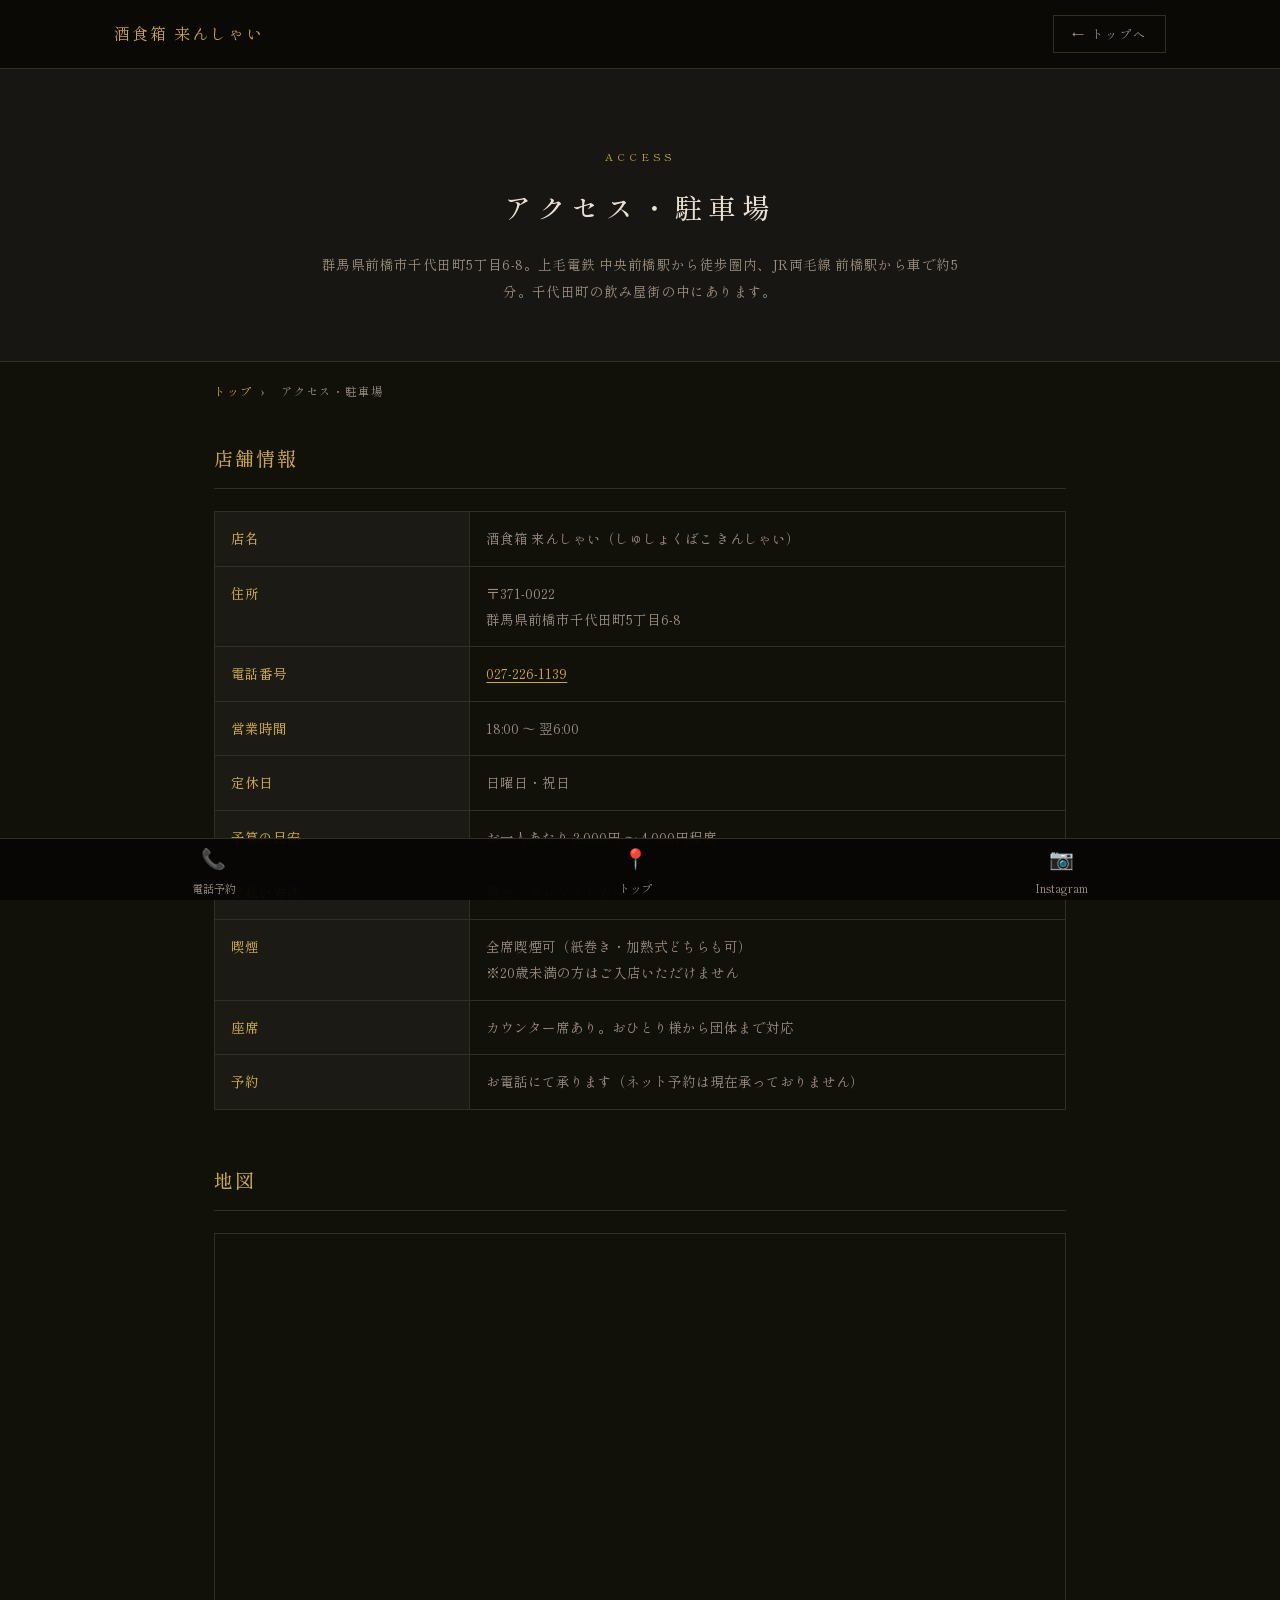
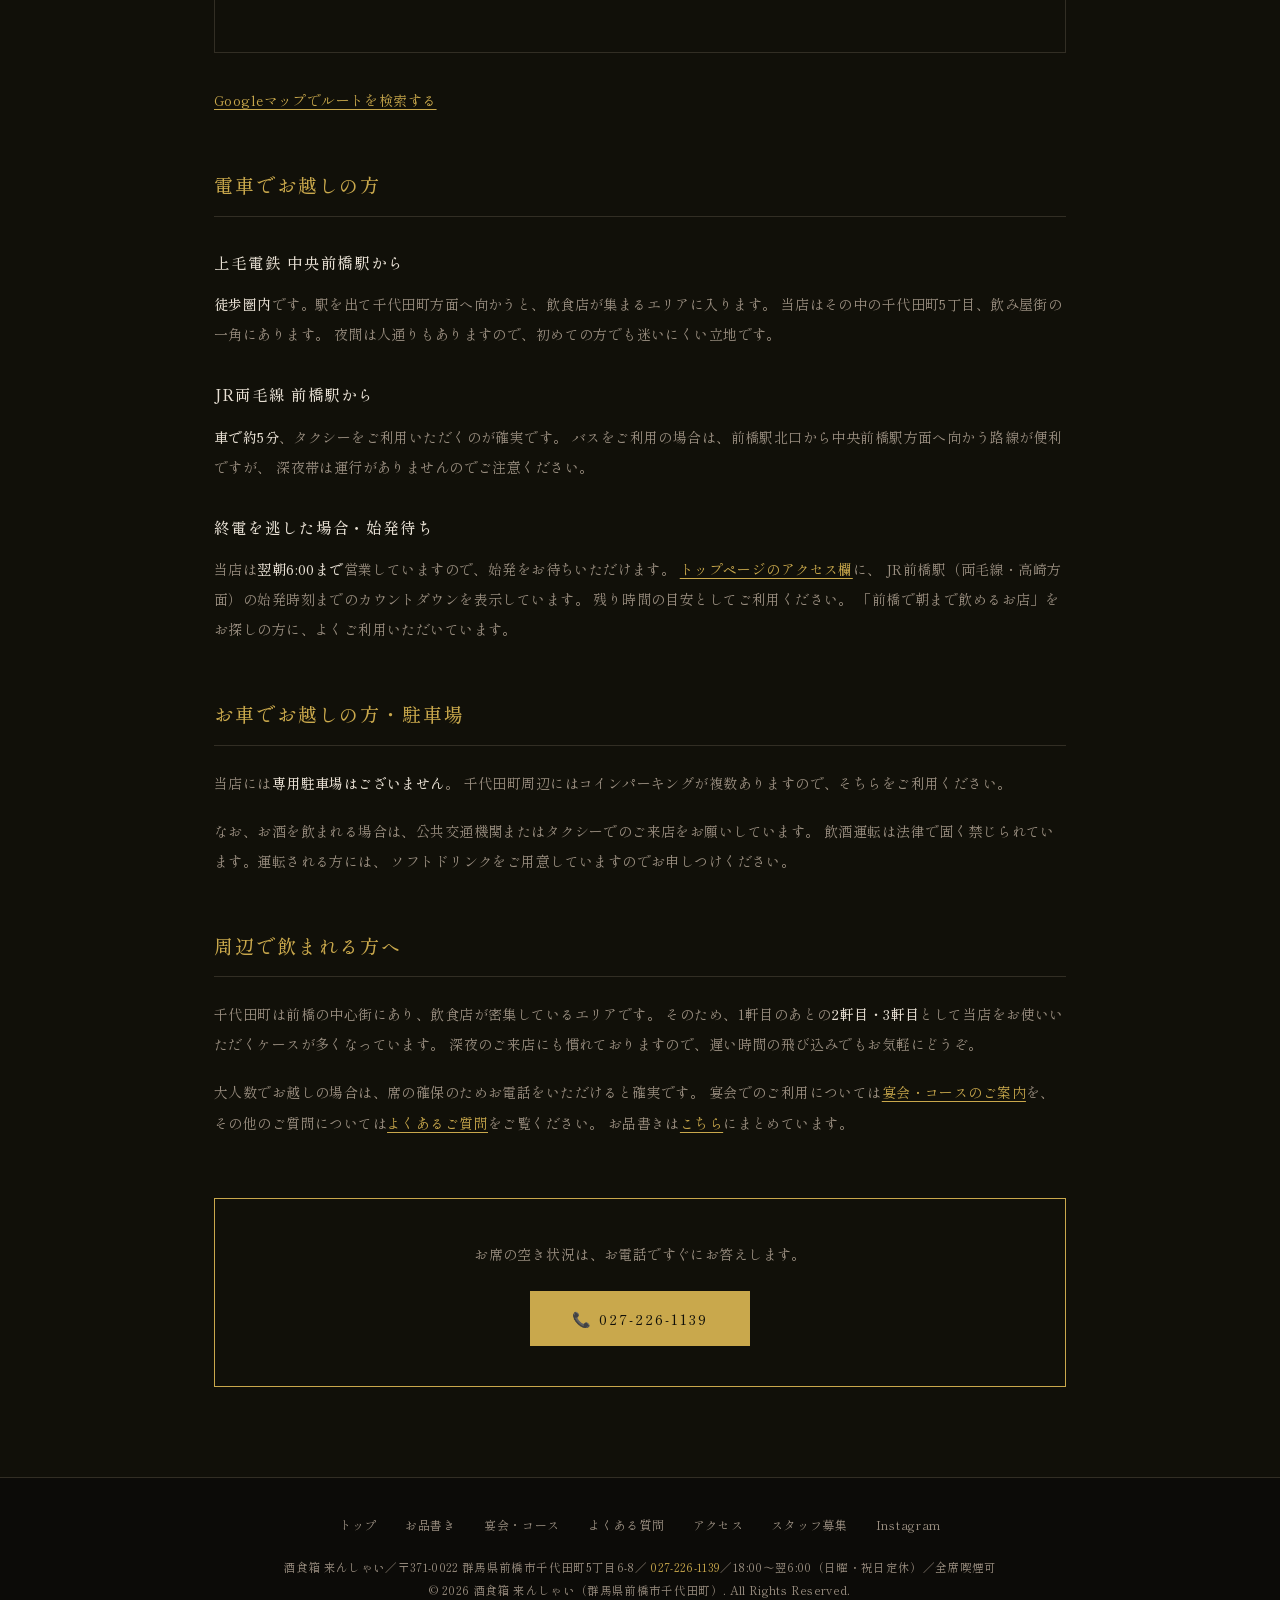
==== access.html @ cfff841d "SEO改善：h1追加・見出し階層整理、構造化データ拡張（Restaurant/Menu/FAQPage/BreadcrumbList/JobPosting）、画像最適化属性、新規3ページ（FAQ・宴会" ====
<!DOCTYPE html>
<html lang="ja">
<head>
    <meta charset="UTF-8">
    <meta name="viewport" content="width=device-width, initial-scale=1.0">

    <title>アクセス・駐車場｜前橋の居酒屋 酒食箱 来んしゃい（中央前橋駅 徒歩圏内）</title>
    <meta name="description" content="酒食箱 来んしゃいへのアクセス。群馬県前橋市千代田町5丁目6-8、上毛電鉄 中央前橋駅から徒歩圏内、JR両毛線 前橋駅から車で約5分。駐車場・タクシー・始発待ちの情報、営業時間（18:00〜翌6:00／日曜・祝日定休）、店舗情報をまとめています。">
    <meta name="keywords" content="中央前橋駅 居酒屋,前橋駅 居酒屋,前橋 千代田町 飲み屋,来んしゃい アクセス,前橋 居酒屋 駐車場">
    <meta name="author" content="酒食箱 来んしゃい">
    <meta name="robots" content="index, follow, max-image-preview:large, max-snippet:-1">
    <meta name="theme-color" content="#0a0907">
    <meta name="geo.region" content="JP-10">
    <meta name="geo.placename" content="群馬県前橋市千代田町">
    <meta name="geo.position" content="36.390824;139.070076">
    <meta name="ICBM" content="36.390824, 139.070076">
    <link rel="canonical" href="https://maebashi1.github.io/kinsyai-maebashi/access.html">
    <link rel="icon" href="images/kinsyai-logo.jpg" type="image/jpeg">
    <link rel="apple-touch-icon" href="images/kinsyai-logo.jpg">

    <meta property="og:site_name" content="酒食箱 来んしゃい">
    <meta property="og:type" content="article">
    <meta property="og:title" content="アクセス・駐車場｜前橋の居酒屋 酒食箱 来んしゃい">
    <meta property="og:description" content="群馬県前橋市千代田町5丁目6-8。中央前橋駅から徒歩圏内、前橋駅から車で約5分。営業時間18:00〜翌6:00、全席喫煙可。">
    <meta property="og:url" content="https://maebashi1.github.io/kinsyai-maebashi/access.html">
    <meta property="og:image" content="https://maebashi1.github.io/kinsyai-maebashi/images/hero1.jpg">
    <meta property="og:locale" content="ja_JP">
    <meta name="twitter:card" content="summary_large_image">
    <meta name="twitter:title" content="アクセス・駐車場｜前橋の居酒屋 酒食箱 来んしゃい">
    <meta name="twitter:image" content="https://maebashi1.github.io/kinsyai-maebashi/images/hero1.jpg">

    <script type="application/ld+json">
    [
      {
        "@context": "https://schema.org",
        "@type": "BreadcrumbList",
        "itemListElement": [
          { "@type": "ListItem", "position": 1, "name": "トップ", "item": "https://maebashi1.github.io/kinsyai-maebashi/" },
          { "@type": "ListItem", "position": 2, "name": "アクセス・駐車場", "item": "https://maebashi1.github.io/kinsyai-maebashi/access.html" }
        ]
      },
      {
        "@context": "https://schema.org",
        "@type": ["Restaurant", "BarOrPub"],
        "@id": "https://maebashi1.github.io/kinsyai-maebashi/#restaurant",
        "name": "酒食箱 来んしゃい",
        "url": "https://maebashi1.github.io/kinsyai-maebashi/",
        "image": "https://maebashi1.github.io/kinsyai-maebashi/images/hero1.jpg",
        "telephone": "+81-27-226-1139",
        "priceRange": "¥2,000〜¥4,000",
        "currenciesAccepted": "JPY",
        "paymentAccepted": "現金, クレジットカード",
        "smokingAllowed": true,
        "servesCuisine": ["居酒屋", "日本料理", "和食", "焼き鳥", "串焼き"],
        "hasMenu": "https://maebashi1.github.io/kinsyai-maebashi/menu.html",
        "sameAs": ["https://www.instagram.com/kin2261139"],
        "address": {
          "@type": "PostalAddress",
          "postalCode": "371-0022",
          "addressCountry": "JP",
          "addressRegion": "群馬県",
          "addressLocality": "前橋市",
          "streetAddress": "千代田町5丁目6-8"
        },
        "geo": {
          "@type": "GeoCoordinates",
          "latitude": 36.390824,
          "longitude": 139.070076
        },
        "hasMap": "https://maps.google.com/maps?q=群馬県前橋市千代田町5丁目6-8",
        "openingHoursSpecification": [
          {
            "@type": "OpeningHoursSpecification",
            "dayOfWeek": ["Monday","Tuesday","Wednesday","Thursday","Friday","Saturday"],
            "opens": "18:00",
            "closes": "06:00"
          }
        ]
      }
    ]
    </script>

    <link rel="preconnect" href="https://fonts.googleapis.com">
    <link rel="preconnect" href="https://fonts.gstatic.com" crossorigin>
    <link href="https://fonts.googleapis.com/css2?family=Noto+Serif+JP:wght@300;400;500;700&family=Shippori+Mincho:wght@400;500;700&display=swap" rel="stylesheet">
    <link rel="stylesheet" href="style.css">
    <style>
        .access-map-full {
            width: 100%;
            height: 420px;
            border: 1px solid var(--color-border);
            margin: 8px 0 32px;
        }
        .access-map-full iframe { width: 100%; height: 100%; border: 0; display: block; }
        @media (max-width: 768px) { .access-map-full { height: 300px; } }
    </style>
</head>
<body>

    <header class="sub-header">
        <div class="sub-header-inner">
            <a href="index.html" class="sub-logo">酒食箱 来んしゃい</a>
            <a href="index.html" class="sub-back-btn">← トップへ</a>
        </div>
    </header>

    <section class="sub-hero">
        <span class="sub-label">ACCESS</span>
        <h1>アクセス・駐車場</h1>
        <p>群馬県前橋市千代田町5丁目6-8。上毛電鉄 中央前橋駅から徒歩圏内、JR両毛線 前橋駅から車で約5分。千代田町の飲み屋街の中にあります。</p>
    </section>

    <nav class="breadcrumb" aria-label="パンくずリスト">
        <a href="index.html">トップ</a><span>›</span><span aria-current="page">アクセス・駐車場</span>
    </nav>

    <main class="sub-main">

        <h2>店舗情報</h2>

        <table class="sub-table">
            <tr><th>店名</th><td>酒食箱 来んしゃい（しゅしょくばこ きんしゃい）</td></tr>
            <tr><th>住所</th><td>〒371-0022<br>群馬県前橋市千代田町5丁目6-8</td></tr>
            <tr><th>電話番号</th><td><a href="tel:0272261139">027-226-1139</a></td></tr>
            <tr><th>営業時間</th><td>18:00 〜 翌6:00</td></tr>
            <tr><th>定休日</th><td>日曜日・祝日</td></tr>
            <tr><th>予算の目安</th><td>お一人あたり 2,000円 〜 4,000円程度</td></tr>
            <tr><th>支払い方法</th><td>現金、クレジットカード</td></tr>
            <tr><th>喫煙</th><td>全席喫煙可（紙巻き・加熱式どちらも可）<br>※20歳未満の方はご入店いただけません</td></tr>
            <tr><th>座席</th><td>カウンター席あり。おひとり様から団体まで対応</td></tr>
            <tr><th>予約</th><td>お電話にて承ります（ネット予約は現在承っておりません）</td></tr>
        </table>

        <h2>地図</h2>

        <div class="access-map-full">
            <iframe
                title="酒食箱 来んしゃい（群馬県前橋市千代田町5丁目6-8）の地図"
                src="https://www.google.com/maps/embed?pb=!1m18!1m12!1m3!1d3211.7591501754478!2d139.07007611201226!3d36.39082417225157!2m3!1f0!2f0!3f0!3m2!1i1024!2i768!4f13.1!3m3!1m2!1s0x601ef3324a4ccd17%3A0xa8df9fa46574653!2z5p2l44KT44GX44KD44GE!5e0!3m2!1sja!2sjp!4v1779372290056!5m2!1sja!2sjp"
                allowfullscreen=""
                loading="lazy"
                referrerpolicy="no-referrer-when-downgrade"></iframe>
        </div>

        <p>
            <a href="https://maps.google.com/maps?q=群馬県前橋市千代田町5-6-8" target="_blank" rel="noopener">Googleマップでルートを検索する</a>
        </p>

        <h2>電車でお越しの方</h2>

        <h3>上毛電鉄 中央前橋駅から</h3>
        <p>
            <strong>徒歩圏内</strong>です。駅を出て千代田町方面へ向かうと、飲食店が集まるエリアに入ります。
            当店はその中の千代田町5丁目、飲み屋街の一角にあります。
            夜間は人通りもありますので、初めての方でも迷いにくい立地です。
        </p>

        <h3>JR両毛線 前橋駅から</h3>
        <p>
            <strong>車で約5分</strong>、タクシーをご利用いただくのが確実です。
            バスをご利用の場合は、前橋駅北口から中央前橋駅方面へ向かう路線が便利ですが、
            深夜帯は運行がありませんのでご注意ください。
        </p>

        <h3>終電を逃した場合・始発待ち</h3>
        <p>
            当店は<strong>翌朝6:00まで</strong>営業していますので、始発をお待ちいただけます。
            <a href="index.html#access">トップページのアクセス欄</a>に、
            JR前橋駅（両毛線・高崎方面）の始発時刻までのカウントダウンを表示しています。
            残り時間の目安としてご利用ください。
            「前橋で朝まで飲めるお店」をお探しの方に、よくご利用いただいています。
        </p>

        <h2>お車でお越しの方・駐車場</h2>

        <p>
            当店には<strong>専用駐車場はございません</strong>。
            千代田町周辺にはコインパーキングが複数ありますので、そちらをご利用ください。
        </p>

        <p>
            なお、お酒を飲まれる場合は、公共交通機関またはタクシーでのご来店をお願いしています。
            飲酒運転は法律で固く禁じられています。運転される方には、
            ソフトドリンクをご用意していますのでお申しつけください。
        </p>

        <h2>周辺で飲まれる方へ</h2>

        <p>
            千代田町は前橋の中心街にあり、飲食店が密集しているエリアです。
            そのため、1軒目のあとの<strong>2軒目・3軒目</strong>として当店をお使いいただくケースが多くなっています。
            深夜のご来店にも慣れておりますので、遅い時間の飛び込みでもお気軽にどうぞ。
        </p>

        <p>
            大人数でお越しの場合は、席の確保のためお電話をいただけると確実です。
            宴会でのご利用については<a href="party.html">宴会・コースのご案内</a>を、
            その他のご質問については<a href="faq.html">よくあるご質問</a>をご覧ください。
            お品書きは<a href="menu.html">こちら</a>にまとめています。
        </p>

        <div class="sub-cta">
            <p>お席の空き状況は、お電話ですぐにお答えします。</p>
            <a href="tel:0272261139" class="btn-tel">📞 027-226-1139</a>
        </div>

    </main>

    <footer class="sub-footer">
        <nav aria-label="フッターメニュー">
            <a href="index.html">トップ</a>
            <a href="menu.html">お品書き</a>
            <a href="party.html">宴会・コース</a>
            <a href="faq.html">よくある質問</a>
            <a href="access.html">アクセス</a>
            <a href="index.html#recruit">スタッフ募集</a>
            <a href="https://www.instagram.com/kin2261139" target="_blank" rel="noopener">Instagram</a>
        </nav>
        <p>
            酒食箱 来んしゃい／〒371-0022 群馬県前橋市千代田町5丁目6-8／
            <a href="tel:0272261139">027-226-1139</a>／18:00〜翌6:00（日曜・祝日定休）／全席喫煙可
        </p>
        <p>© 2026 酒食箱 来んしゃい（群馬県前橋市千代田町）. All Rights Reserved.</p>
    </footer>

    <nav class="mobile-fixed-nav">
        <a href="tel:0272261139"><span class="mnav-icon">📞</span><span>電話予約</span></a>
        <a href="index.html#access"><span class="mnav-icon">📍</span><span>トップ</span></a>
        <a href="https://www.instagram.com/kin2261139" target="_blank" rel="noopener"><span class="mnav-icon">📷</span><span>Instagram</span></a>
    </nav>

</body>
</html>
---- style.css ----
/* ==========================================
   基本設定
   ========================================== */
* {
    margin: 0;
    padding: 0;
    box-sizing: border-box;
}

:root {
    --color-bg: #111009;
    --color-bg-card: #1c1a14;
    --color-bg-section: #181612;
    --color-gold: #c9a84c;
    --color-gold-light: #e8cc82;
    --color-red: #b5312a;
    --color-text: #e8e0d4;
    --color-text-muted: #9c9082;
    --color-border: #322e24;
    --font-serif: 'Shippori Mincho', 'Noto Serif JP', Georgia, serif;
}

html {
    scroll-behavior: smooth;
    scroll-padding-top: 110px;
}

body {
    font-family: var(--font-serif);
    background-color: var(--color-bg);
    color: var(--color-text);
    line-height: 1.7;
    -webkit-font-smoothing: antialiased;
}

.inner {
    max-width: 1000px;
    margin: 0 auto;
    padding: 0 24px;
}

/* ==========================================
   ヘッダー
   ========================================== */
#site-header {
    position: fixed;
    top: 0;
    left: 0;
    width: 100%;
    z-index: 200;
    transition: background 0.3s ease, box-shadow 0.3s ease;
}

.header-top {
    background: rgba(10, 9, 7, 0.92);
    backdrop-filter: blur(8px);
    border-bottom: 1px solid var(--color-border);
    padding: 0 24px;
}

.header-inner {
    max-width: 1100px;
    margin: 0 auto;
    height: 70px;
    display: flex;
    align-items: center;
    justify-content: space-between;
    gap: 20px;
}

.site-logo-img {
    max-height: 44px;
    display: block;
    filter: brightness(1.1);
}

.header-nav {
    display: flex;
    gap: 28px;
}

.header-nav a {
    color: var(--color-text-muted);
    text-decoration: none;
    font-size: 13px;
    letter-spacing: 1px;
    transition: color 0.2s;
}

.header-nav a:hover {
    color: var(--color-gold);
}

.header-reserve {
    display: flex;
    align-items: center;
    gap: 14px;
    flex-shrink: 0;
}

.shop-status-wrap {
    display: flex;
    align-items: center;
    gap: 6px;
}

.lantern-icon {
    font-size: 18px;
}

.status-badge {
    font-size: 11px;
    padding: 3px 10px;
    border-radius: 20px;
    font-weight: 500;
    letter-spacing: 0.5px;
    white-space: nowrap;
}

.status-open {
    background: var(--color-red);
    color: #fff;
}

.status-closed {
    background: #333;
    color: #888;
}

.status-prep {
    background: #4a3e10;
    color: var(--color-gold);
}

.btn-reserve {
    background: var(--color-gold);
    color: var(--color-bg);
    text-decoration: none;
    padding: 8px 18px;
    font-size: 13px;
    font-weight: 700;
    letter-spacing: 0.5px;
    white-space: nowrap;
    transition: background 0.2s;
}

.btn-reserve:hover {
    background: var(--color-gold-light);
}

/* セクションナビ */
.section-nav-wrap {
    background: rgba(8, 7, 5, 0.95);
    border-bottom: 1px solid var(--color-border);
}

.section-nav {
    max-width: 1100px;
    margin: 0 auto;
    display: flex;
    overflow-x: auto;
    padding: 0 24px;
    scrollbar-width: none;
}

.section-nav::-webkit-scrollbar {
    display: none;
}

.section-nav a {
    color: var(--color-text-muted);
    text-decoration: none;
    font-size: 12px;
    letter-spacing: 1.5px;
    padding: 11px 20px;
    white-space: nowrap;
    border-bottom: 2px solid transparent;
    transition: color 0.2s, border-color 0.2s;
}

.section-nav a:hover {
    color: var(--color-gold);
    border-bottom-color: var(--color-gold);
}

/* ==========================================
   ヒーロー
   ========================================== */
.hero-slider {
    position: relative;
    height: 100vh;
    min-height: 600px;
    overflow: hidden;
    margin-top: 110px;
}

.hero-slide {
    position: absolute;
    inset: 0;
    background-size: cover;
    background-position: center;
    opacity: 0;
    transition: opacity 1.2s ease;
}

.hero-slide.active {
    opacity: 1;
}

.hero-overlay {
    position: absolute;
    inset: 0;
    background: linear-gradient(
        to bottom,
        rgba(0,0,0,0.35) 0%,
        rgba(0,0,0,0.55) 50%,
        rgba(0,0,0,0.75) 100%
    );
    z-index: 1;
}

.hero-content {
    position: absolute;
    bottom: 15%;
    left: 50%;
    transform: translateX(-50%);
    z-index: 2;
    text-align: center;
    width: 90%;
    max-width: 700px;
}

.hero-sub {
    font-size: 12px;
    letter-spacing: 3px;
    color: var(--color-gold);
    margin-bottom: 16px;
}

.hero-title {
    font-size: 46px;
    font-weight: 500;
    color: #fff;
    line-height: 1.5;
    margin-bottom: 16px;
    text-shadow: 0 2px 20px rgba(0,0,0,0.5);
}

.hero-desc {
    font-size: 14px;
    color: rgba(255,255,255,0.8);
    margin-bottom: 32px;
    letter-spacing: 1px;
}

.hero-btns {
    display: flex;
    gap: 16px;
    justify-content: center;
    flex-wrap: wrap;
}

.btn-hero-primary {
    background: var(--color-gold);
    color: var(--color-bg);
    text-decoration: none;
    padding: 14px 0;
    font-size: 14px;
    font-weight: 700;
    letter-spacing: 1px;
    transition: background 0.2s;
    min-width: 180px;
    text-align: center;
    display: inline-block;
}

.btn-hero-primary:hover {
    background: var(--color-gold-light);
}

.btn-hero-secondary {
    background: transparent;
    color: #fff;
    text-decoration: none;
    padding: 14px 0;
    font-size: 14px;
    letter-spacing: 1px;
    border: 1px solid rgba(255,255,255,0.6);
    transition: all 0.2s;
    min-width: 180px;
    text-align: center;
    display: inline-block;
}

.btn-hero-secondary:hover {
    background: rgba(255,255,255,0.1);
    border-color: #fff;
}

.hero-indicators {
    position: absolute;
    bottom: 5%;
    left: 50%;
    transform: translateX(-50%);
    z-index: 2;
    display: flex;
    gap: 10px;
}

.dot {
    width: 8px;
    height: 8px;
    border-radius: 50%;
    background: rgba(255,255,255,0.4);
    cursor: pointer;
    transition: background 0.3s;
}

.dot.active {
    background: var(--color-gold);
}

/* ==========================================
   セクション共通
   ========================================== */
.section-header {
    text-align: center;
    margin-bottom: 60px;
}

.section-label {
    display: inline-block;
    font-size: 11px;
    letter-spacing: 4px;
    color: var(--color-gold);
    margin-bottom: 12px;
}

.section-title-jp {
    font-size: 28px;
    font-weight: 500;
    color: var(--color-text);
    letter-spacing: 3px;
    margin-bottom: 20px;
}

.section-divider {
    width: 40px;
    height: 1px;
    background: var(--color-gold);
    margin: 0 auto 20px;
}

.section-sub {
    font-size: 14px;
    color: var(--color-text-muted);
    line-height: 1.8;
}

.btn-center {
    text-align: center;
    margin-top: 48px;
}

.btn-outline {
    display: inline-block;
    color: var(--color-gold);
    border: 1px solid var(--color-gold);
    text-decoration: none;
    padding: 12px 36px;
    font-size: 13px;
    letter-spacing: 1.5px;
    transition: all 0.3s;
}

.btn-outline:hover {
    background: var(--color-gold);
    color: var(--color-bg);
}

/* ==========================================
   こだわりセクション
   ========================================== */
.section-concept {
    padding: 100px 0;
    background: var(--color-bg);
}

.concept-layout {
    display: grid;
    grid-template-columns: 1fr 1fr;
    gap: 60px;
    align-items: center;
}

.concept-lead {
    font-size: 22px;
    color: var(--color-gold);
    line-height: 1.8;
    margin-bottom: 24px;
    font-weight: 500;
}

.concept-body {
    font-size: 14px;
    color: var(--color-text-muted);
    line-height: 1.9;
    margin-bottom: 36px;
}

.concept-body strong {
    color: var(--color-gold);
    font-weight: 700;
}

.concept-features {
    display: flex;
    flex-direction: column;
    gap: 20px;
    border-top: 1px solid var(--color-border);
    padding-top: 30px;
}

.feature-item {
    display: flex;
    align-items: flex-start;
    gap: 16px;
}

.feature-icon {
    font-size: 22px;
    flex-shrink: 0;
    margin-top: 2px;
}

.feature-item strong {
    display: block;
    color: var(--color-text);
    font-size: 15px;
    margin-bottom: 4px;
    letter-spacing: 0.5px;
}

.feature-item p {
    font-size: 13px;
    color: var(--color-text-muted);
}

.concept-img-wrap {
    position: relative;
}

.concept-img-wrap img {
    width: 100%;
    aspect-ratio: 4/5;
    object-fit: cover;
    display: block;
}

.concept-img-badge {
    position: absolute;
    bottom: -20px;
    right: -20px;
    background: var(--color-gold);
    color: var(--color-bg);
    padding: 20px;
    text-align: center;
    display: flex;
    flex-direction: column;
    gap: 4px;
    font-size: 13px;
    font-weight: 700;
    letter-spacing: 1px;
    line-height: 1.4;
}

/* ==========================================
   料理セクション
   ========================================== */
.section-dish {
    padding: 100px 0;
    background: var(--color-bg-section);
    border-top: 1px solid var(--color-border);
    border-bottom: 1px solid var(--color-border);
}

.dish-list {
    display: flex;
    flex-direction: column;
    gap: 2px;
}

.dish-card {
    display: grid;
    grid-template-columns: 420px 1fr;
    min-height: 300px;
    background: var(--color-bg-card);
    overflow: hidden;
    border: 1px solid var(--color-border);
}

.dish-card-reverse {
    grid-template-columns: 1fr 420px;
}

.dish-card-reverse .dish-img {
    order: 2;
}

.dish-card-reverse .dish-info {
    order: 1;
}

.dish-img {
    position: relative;
    overflow: hidden;
}

.dish-img img {
    width: 100%;
    height: 100%;
    object-fit: cover;
    display: block;
    transition: transform 0.6s ease;
}

.dish-card:hover .dish-img img {
    transform: scale(1.04);
}

.dish-tag {
    position: absolute;
    top: 20px;
    left: 20px;
    background: var(--color-red);
    color: #fff;
    font-size: 11px;
    font-weight: 700;
    padding: 4px 12px;
    letter-spacing: 1px;
}

.dish-info {
    padding: 50px 48px;
    display: flex;
    flex-direction: column;
    justify-content: center;
}

.dish-info h3 {
    font-size: 22px;
    color: var(--color-gold-light);
    font-weight: 500;
    letter-spacing: 1px;
    margin-bottom: 20px;
    line-height: 1.5;
}

.dish-info p {
    font-size: 14px;
    color: var(--color-text-muted);
    line-height: 1.9;
}

/* ==========================================
   お品書きセクション
   ========================================== */
.section-menu {
    padding: 100px 0;
    background: var(--color-bg);
}

.menu-grid {
    display: grid;
    grid-template-columns: repeat(3, 1fr);
    gap: 2px;
}

.menu-card {
    background: var(--color-bg-card);
    border: 1px solid var(--color-border);
    overflow: hidden;
}

.menu-card-img img {
    width: 100%;
    height: 220px;
    object-fit: cover;
    display: block;
}

.menu-card-body {
    padding: 20px;
}

.menu-card-body h3 {
    font-size: 16px;
    color: var(--color-text);
    margin-bottom: 8px;
    font-weight: 500;
}

.menu-card-price {
    color: var(--color-gold);
    font-size: 15px;
    font-weight: 700;
}

.menu-card-text {
    display: flex;
    justify-content: space-between;
    align-items: center;
    padding: 18px 20px;
    border-bottom: 1px solid var(--color-border);
    background: var(--color-bg-card);
    grid-column: 1 / -1;
}

.menu-item-name {
    font-size: 15px;
    color: var(--color-text);
}

.menu-item-price {
    font-size: 15px;
    color: var(--color-gold);
    font-weight: 700;
}

.menu-loading,
.menu-error {
    text-align: center;
    color: var(--color-text-muted);
    padding: 40px;
    grid-column: 1 / -1;
    font-size: 14px;
}

/* ==========================================
   ペアリングセクション
   ========================================== */
.section-pairing {
    padding: 100px 0;
    background: var(--color-bg-section);
    border-top: 1px solid var(--color-border);
    border-bottom: 1px solid var(--color-border);
}

.pairing-grid {
    display: grid;
    grid-template-columns: 1fr 1fr;
    gap: 2px;
    max-width: 800px;
    margin: 0 auto;
}

.pairing-card {
    background: var(--color-bg-card);
    border: 1px solid var(--color-border);
    padding: 40px 36px;
    text-align: center;
}

.pairing-icon {
    font-size: 32px;
    margin-bottom: 16px;
}

.pairing-card h3 {
    color: var(--color-gold);
    font-size: 16px;
    font-weight: 500;
    margin-bottom: 16px;
    letter-spacing: 1px;
}

.pairing-match {
    color: var(--color-text);
    font-weight: 700;
    font-size: 15px;
    margin-bottom: 16px;
    padding-bottom: 16px;
    border-bottom: 1px solid var(--color-border);
}

.pairing-card p {
    font-size: 13px;
    color: var(--color-text-muted);
    line-height: 1.8;
}

/* ==========================================
   ガチャセクション
   ========================================== */
.section-gacha {
    padding: 100px 0;
    background: var(--color-bg);
}

.btn-gacha {
    background: transparent;
    color: var(--color-gold);
    border: 1px solid var(--color-gold);
    padding: 14px 48px;
    font-size: 16px;
    font-family: var(--font-serif);
    letter-spacing: 2px;
    cursor: pointer;
    transition: all 0.3s;
}

.btn-gacha:hover {
    background: var(--color-gold);
    color: var(--color-bg);
}

.gacha-result-box {
    max-width: 600px;
    margin: 40px auto 0;
    background: var(--color-bg-card);
    border: 1px solid var(--color-gold);
    padding: 40px;
    text-align: center;
}

.gacha-label {
    color: var(--color-red);
    font-weight: 700;
    font-size: 13px;
    letter-spacing: 1px;
    margin-bottom: 16px;
}

#gacha-set-name {
    font-size: 20px;
    color: var(--color-gold-light);
    margin-bottom: 16px;
    line-height: 1.6;
}

#gacha-set-desc {
    font-size: 13px;
    color: var(--color-text-muted);
    margin-bottom: 20px;
    line-height: 1.8;
}

.gacha-tip {
    font-size: 11px;
    color: var(--color-text-muted);
    letter-spacing: 0.5px;
}

/* ==========================================
   アクセスセクション
   ========================================== */
.section-access {
    padding: 100px 0;
    background: var(--color-bg-section);
    border-top: 1px solid var(--color-border);
}

.access-layout {
    display: grid;
    grid-template-columns: 1fr 1fr;
    gap: 48px;
    align-items: start;
}

.access-shop-name {
    font-size: 22px;
    color: var(--color-gold);
    font-weight: 500;
    letter-spacing: 2px;
    margin-bottom: 28px;
}

.access-table {
    width: 100%;
    border-collapse: collapse;
    margin-bottom: 36px;
    font-size: 14px;
}

.access-table th {
    text-align: left;
    color: var(--color-text-muted);
    font-weight: 400;
    padding: 14px 16px 14px 0;
    width: 110px;
    vertical-align: top;
    border-bottom: 1px solid var(--color-border);
    white-space: nowrap;
}

.access-table td {
    color: var(--color-text);
    padding: 14px 0;
    border-bottom: 1px solid var(--color-border);
    line-height: 1.7;
}

.access-table a {
    color: var(--color-gold);
    text-decoration: none;
    font-size: 18px;
    font-weight: 700;
    letter-spacing: 1px;
}

.timer-box {
    border-top: 1px solid var(--color-border);
    padding-top: 28px;
    text-align: center;
}

.timer-label {
    font-size: 13px;
    color: var(--color-text-muted);
    margin-bottom: 12px;
}

#countdown-timer {
    font-size: 32px;
    color: var(--color-gold);
    font-weight: 700;
    margin-bottom: 12px;
    letter-spacing: 2px;
}

.timer-msg {
    font-size: 13px;
    color: var(--color-text-muted);
    line-height: 1.7;
}

.access-map {
    height: 460px;
    border: 1px solid var(--color-border);
    overflow: hidden;
}

.access-map iframe {
    width: 100%;
    height: 100%;
    border: 0;
    display: block;
    filter: grayscale(30%) brightness(0.85);
}

/* ==========================================
   フッター
   ========================================== */
.site-footer {
    background: #080705;
    border-top: 1px solid var(--color-border);
    padding: 60px 24px 100px;
}

.footer-inner {
    max-width: 1000px;
    margin: 0 auto;
    text-align: center;
}

.footer-logo {
    margin-bottom: 28px;
}

.footer-logo img {
    max-height: 36px;
    opacity: 0.8;
}

.footer-nav {
    display: flex;
    justify-content: center;
    gap: 32px;
    margin-bottom: 28px;
    flex-wrap: wrap;
}

.footer-nav a {
    color: var(--color-text-muted);
    text-decoration: none;
    font-size: 13px;
    letter-spacing: 1px;
    transition: color 0.2s;
}

.footer-nav a:hover {
    color: var(--color-gold);
}

.footer-copy {
    font-size: 11px;
    color: #4a4438;
    letter-spacing: 1px;
}

/* ==========================================
   スタッフ募集フローティングバッジ
   ========================================== */
.recruit-float {
    position: fixed;
    right: 20px;
    bottom: 90px;
    z-index: 250;
    background: var(--color-red);
    color: #fff;
    text-decoration: none;
    width: 76px;
    height: 76px;
    border-radius: 50%;
    display: flex;
    flex-direction: column;
    align-items: center;
    justify-content: center;
    text-align: center;
    gap: 2px;
    box-shadow: 0 4px 20px rgba(181, 49, 42, 0.5);
    animation: recruit-pulse 2.5s ease-in-out infinite;
    transition: transform 0.2s, box-shadow 0.2s;
}

.recruit-float:hover {
    transform: scale(1.1);
    box-shadow: 0 6px 28px rgba(181, 49, 42, 0.7);
}

.recruit-float-icon {
    font-size: 16px;
    line-height: 1;
}

.recruit-float-main {
    font-size: 11px;
    font-weight: 700;
    line-height: 1.3;
    letter-spacing: 0.5px;
}

.recruit-float-sub {
    font-size: 9px;
    opacity: 0.9;
    letter-spacing: 0;
    white-space: nowrap;
}

@keyframes recruit-pulse {
    0%, 100% { box-shadow: 0 4px 20px rgba(181, 49, 42, 0.5); }
    50%       { box-shadow: 0 4px 32px rgba(181, 49, 42, 0.85); }
}

/* デスクトップではもう少し大きく */
@media (min-width: 769px) {
    .recruit-float {
        width: 88px;
        height: 88px;
        right: 28px;
        bottom: 28px;
    }

    .recruit-float-main {
        font-size: 12px;
    }

    .recruit-float-sub {
        font-size: 10px;
    }
}

/* ==========================================
   スマホ下部固定ナビ
   ========================================== */
.mobile-fixed-nav {
    position: fixed;
    bottom: 0;
    left: 0;
    width: 100%;
    height: 62px;
    background: rgba(8, 7, 5, 0.97);
    border-top: 1px solid var(--color-border);
    display: flex;
    justify-content: space-around;
    align-items: center;
    z-index: 300;
}

.mobile-fixed-nav a {
    color: var(--color-text-muted);
    text-decoration: none;
    font-size: 11px;
    display: flex;
    flex-direction: column;
    align-items: center;
    gap: 4px;
    transition: color 0.2s;
}

.mobile-fixed-nav a:hover {
    color: var(--color-gold);
}

.mnav-icon {
    font-size: 20px;
}

/* ==========================================
   スタッフ募集セクション
   ========================================== */
.section-recruit {
    padding: 100px 0;
    background: var(--color-bg);
    border-top: 1px solid var(--color-border);
}

.recruit-layout {
    display: grid;
    grid-template-columns: 1fr 1fr;
    gap: 48px;
    align-items: start;
}

.recruit-table {
    width: 100%;
    border-collapse: collapse;
    font-size: 14px;
}

.recruit-table th {
    text-align: left;
    color: var(--color-text-muted);
    font-weight: 400;
    padding: 16px 16px 16px 0;
    width: 90px;
    vertical-align: top;
    border-bottom: 1px solid var(--color-border);
    white-space: nowrap;
    font-size: 13px;
}

.recruit-table td {
    color: var(--color-text);
    padding: 16px 0;
    border-bottom: 1px solid var(--color-border);
    line-height: 1.8;
}

.recruit-highlight {
    font-size: 22px;
    color: var(--color-gold);
    font-weight: 700;
    letter-spacing: 1px;
}

.recruit-note {
    font-size: 13px;
    color: var(--color-text-muted);
}

.recruit-appeal {
    display: flex;
    flex-direction: column;
    gap: 28px;
}

.recruit-tag-list {
    display: flex;
    flex-wrap: wrap;
    gap: 10px;
}

.recruit-tag {
    background: var(--color-bg-card);
    border: 1px solid var(--color-gold);
    color: var(--color-gold);
    font-size: 12px;
    padding: 6px 14px;
    letter-spacing: 0.5px;
}

.recruit-copy {
    font-size: 17px;
    color: var(--color-text);
    line-height: 1.8;
    border-left: 3px solid var(--color-red);
    padding-left: 16px;
}

.btn-recruit {
    display: inline-block;
    background: var(--color-gold);
    color: var(--color-bg);
    text-decoration: none;
    padding: 14px 28px;
    font-size: 15px;
    font-weight: 700;
    letter-spacing: 0.5px;
    text-align: center;
    transition: background 0.2s;
}

.btn-recruit:hover {
    background: var(--color-gold-light);
}

/* ==========================================
   レスポンシブ（768px以下）
   ========================================== */
@media (max-width: 768px) {

    /* ヘッダー */
    .header-nav {
        display: none;
    }

    .header-reserve .btn-reserve {
        display: none;
    }

    .header-inner {
        height: 58px;
        padding: 0 16px;
    }

    .site-logo-img {
        max-height: 36px;
    }

    .status-badge {
        font-size: 10px;
        padding: 3px 8px;
    }

    /* セクションナビ */
    .section-nav a {
        padding: 9px 12px;
        font-size: 10px;
        letter-spacing: 1px;
    }

    /* ヒーロー */
    .hero-slider {
        height: 70vh;
        min-height: 420px;
        margin-top: 96px;
    }

    .hero-content {
        bottom: 12%;
        width: 90%;
    }

    .hero-sub {
        font-size: 10px;
        letter-spacing: 2px;
        margin-bottom: 10px;
    }

    .hero-title {
        font-size: 24px;
        letter-spacing: 1px;
        margin-bottom: 10px;
    }

    .hero-desc {
        font-size: 12px;
        margin-bottom: 20px;
        letter-spacing: 0.5px;
    }

    .hero-btns {
        flex-direction: column;
        align-items: center;
        gap: 10px;
    }

    .btn-hero-primary,
    .btn-hero-secondary {
        min-width: 0;
        width: 100%;
        max-width: 260px;
        text-align: center;
        padding: 13px 20px;
        font-size: 13px;
    }

    /* セクション共通 */
    .section-concept,
    .section-dish,
    .section-menu,
    .section-pairing,
    .section-gacha,
    .section-access {
        padding: 50px 0;
    }

    .section-header {
        margin-bottom: 32px;
    }

    .section-label {
        font-size: 10px;
        letter-spacing: 3px;
    }

    .section-title-jp {
        font-size: 19px;
        letter-spacing: 1px;
    }

    .section-sub {
        font-size: 13px;
    }

    /* こだわり */
    .concept-layout {
        grid-template-columns: 1fr;
        gap: 30px;
    }

    .concept-lead {
        font-size: 17px;
        margin-bottom: 14px;
    }

    .concept-body {
        font-size: 13px;
        margin-bottom: 24px;
    }

    .concept-features {
        padding-top: 20px;
        gap: 14px;
    }

    .feature-icon {
        font-size: 18px;
    }

    .feature-item strong {
        font-size: 13px;
    }

    .feature-item p {
        font-size: 12px;
    }

    .concept-img-wrap img {
        aspect-ratio: 16/9;
    }

    .concept-img-badge {
        right: 0;
        bottom: 0;
        font-size: 11px;
        padding: 12px 14px;
    }

    /* 料理 */
    .dish-card,
    .dish-card-reverse {
        grid-template-columns: 1fr;
        grid-template-rows: 200px auto;
    }

    .dish-card-reverse .dish-img {
        order: 0;
    }

    .dish-card-reverse .dish-info {
        order: 0;
    }

    .dish-info {
        padding: 20px 16px;
    }

    .dish-info h3 {
        font-size: 16px;
        margin-bottom: 10px;
    }

    .dish-info p {
        font-size: 13px;
    }

    /* お品書き */
    .menu-grid {
        grid-template-columns: 1fr;
    }

    .menu-card-img img {
        height: 180px;
    }

    /* ペアリング */
    .pairing-grid {
        grid-template-columns: 1fr;
    }

    .pairing-card {
        padding: 24px 20px;
    }

    .pairing-icon {
        font-size: 24px;
        margin-bottom: 10px;
    }

    .pairing-card h3 {
        font-size: 14px;
    }

    .pairing-match {
        font-size: 13px;
    }

    /* ガチャ */
    .btn-gacha {
        padding: 12px 32px;
        font-size: 14px;
        letter-spacing: 1px;
    }

    .gacha-result-box {
        padding: 24px 16px;
        margin-top: 24px;
    }

    #gacha-set-name {
        font-size: 16px;
    }

    #gacha-set-desc {
        font-size: 12px;
    }

    /* アクセス */
    .access-layout {
        grid-template-columns: 1fr;
        gap: 28px;
    }

    .access-shop-name {
        font-size: 18px;
        margin-bottom: 16px;
    }

    .access-table {
        font-size: 13px;
    }

    .access-table th {
        width: 76px;
        font-size: 12px;
        padding: 11px 8px 11px 0;
        white-space: nowrap;
    }

    .access-table td {
        font-size: 13px;
        padding: 11px 0;
        line-height: 1.6;
    }

    .access-table a {
        font-size: 16px;
    }

    .access-map {
        height: 240px;
    }

    .timer-box {
        padding-top: 20px;
    }

    .timer-label {
        font-size: 11px;
    }

    #countdown-timer {
        font-size: 22px;
        letter-spacing: 1px;
    }

    .timer-msg {
        font-size: 12px;
    }

    /* 募集 */
    .section-recruit {
        padding: 50px 0;
    }

    .recruit-layout {
        grid-template-columns: 1fr;
        gap: 32px;
    }

    .recruit-highlight {
        font-size: 18px;
    }

    .recruit-copy {
        font-size: 15px;
    }

    .btn-recruit {
        width: 100%;
        font-size: 14px;
        padding: 14px 20px;
    }

    /* フッター */
    .site-footer {
        padding: 36px 20px 90px;
    }

    .footer-logo {
        margin-bottom: 18px;
    }

    .footer-nav {
        gap: 16px;
        margin-bottom: 16px;
    }

    .footer-nav a {
        font-size: 12px;
    }
}

/* ==========================================
   極小スクリーン（375px iPhone SE など）
   ========================================== */
@media (max-width: 390px) {
    .hero-title {
        font-size: 21px;
    }

    .hero-sub {
        display: none;
    }

    .section-title-jp {
        font-size: 17px;
    }

    .access-table th {
        width: 68px;
        font-size: 11px;
    }

    .inner {
        padding: 0 16px;
    }
}

/* ==========================================
   お品書きページ（menu.html）専用スタイル
   ========================================== */
.menu-page-header {
    padding-top: 120px;
    padding-bottom: 60px;
    text-align: center;
    background: var(--color-bg);
    border-bottom: 1px solid var(--color-border);
}

.menu-page-title {
    font-size: 28px;
    letter-spacing: 4px;
    color: var(--color-gold);
    margin-bottom: 12px;
}

.menu-page-subtitle {
    font-size: 13px;
    color: var(--color-text-muted);
    letter-spacing: 2px;
}

.menu-page-container {
    max-width: 900px;
    margin: 0 auto;
    padding: 60px 24px 120px;
}

.menu-category-block {
    margin-bottom: 60px;
}

.menu-category-title {
    font-size: 18px;
    color: var(--color-gold);
    border-left: 3px solid var(--color-red);
    padding: 8px 16px;
    margin-bottom: 24px;
    letter-spacing: 2px;
    background: var(--color-bg-card);
}

.menu-items-grid {
    display: grid;
    grid-template-columns: repeat(2, 1fr);
    gap: 0;
}

.menu-item-card {
    display: flex;
    justify-content: space-between;
    align-items: center;
    padding: 16px 20px;
    border-bottom: 1px solid var(--color-border);
}

.menu-item-card:nth-child(odd) {
    border-right: 1px solid var(--color-border);
}

.item-name {
    font-size: 15px;
    color: var(--color-text);
}

.item-price {
    font-size: 15px;
    color: var(--color-gold);
    font-weight: 700;
    white-space: nowrap;
    margin-left: 16px;
}

@media (max-width: 768px) {
    .menu-items-grid {
        grid-template-columns: 1fr;
    }
    .menu-item-card:nth-child(odd) {
        border-right: none;
    }
    .menu-page-title {
        font-size: 22px;
    }
}

/* ============================================
   SEO追加：メニュー静的テキスト／利用シーン
   ============================================ */
.menu-static-text {
    max-width: 860px;
    margin: 48px auto 0;
    padding: 0 8px;
}
.menu-static-text p {
    font-size: 14px;
    line-height: 2.1;
    color: var(--color-text-muted, #b6ada0);
    margin-bottom: 18px;
    letter-spacing: 0.04em;
}
.menu-static-text strong {
    color: var(--color-gold, #c9a961);
    font-weight: 500;
}
.menu-static-text a {
    color: var(--color-gold, #c9a961);
    text-decoration: underline;
    text-underline-offset: 3px;
}

.section-scene {
    padding: 100px 0;
    background: var(--color-bg-section, #181612);
}
.scene-grid {
    display: grid;
    grid-template-columns: repeat(auto-fit, minmax(300px, 1fr));
    gap: 28px;
    max-width: 1100px;
    margin: 0 auto;
    padding: 0 24px;
}
.scene-card {
    border: 1px solid var(--color-border, #2b2620);
    padding: 30px 26px;
    background: rgba(255,255,255,0.015);
    transition: border-color 0.25s;
}
.scene-card:hover {
    border-color: var(--color-gold, #c9a961);
}
.scene-card h3 {
    font-family: var(--font-serif, serif);
    font-size: 16px;
    line-height: 1.7;
    color: var(--color-gold, #c9a961);
    margin-bottom: 16px;
    letter-spacing: 0.06em;
    font-weight: 500;
}
.scene-card p {
    font-size: 13.5px;
    line-height: 2.05;
    color: var(--color-text-muted, #b6ada0);
    letter-spacing: 0.03em;
}
.scene-card strong {
    color: #e8e0d4;
    font-weight: 500;
}
.scene-card a {
    color: var(--color-gold, #c9a961);
    text-decoration: underline;
    text-underline-offset: 3px;
}
@media (max-width: 768px) {
    .section-scene { padding: 64px 0; }
    .scene-grid { grid-template-columns: 1fr; gap: 20px; padding: 0 18px; }
    .scene-card { padding: 24px 20px; }
}

.footer-address {
    font-size: 12px;
    line-height: 2;
    color: var(--color-text-muted);
    margin: 18px auto 10px;
    max-width: 760px;
    letter-spacing: 0.03em;
}
.footer-address a { color: var(--color-gold); text-decoration: none; }

/* ============================================
   下層ページ共通（faq / party / access）
   ============================================ */
.sub-header {
    position: fixed;
    top: 0; left: 0; width: 100%;
    z-index: 200;
    background: rgba(10, 9, 7, 0.95);
    backdrop-filter: blur(10px);
    border-bottom: 1px solid var(--color-border);
}
.sub-header-inner {
    max-width: 1100px;
    margin: 0 auto;
    padding: 0 24px;
    height: 68px;
    display: flex;
    align-items: center;
    justify-content: space-between;
}
.sub-logo {
    font-family: var(--font-serif);
    font-size: 16px;
    letter-spacing: 2px;
    color: var(--color-gold);
    text-decoration: none;
}
.sub-back-btn {
    font-family: var(--font-serif);
    font-size: 12px;
    letter-spacing: 2px;
    color: var(--color-text-muted);
    text-decoration: none;
    border: 1px solid var(--color-border);
    padding: 8px 18px;
    transition: color 0.2s, border-color 0.2s;
}
.sub-back-btn:hover { color: var(--color-gold); border-color: var(--color-gold); }

.sub-hero {
    padding: 148px 24px 56px;
    text-align: center;
    background: var(--color-bg-section);
    border-bottom: 1px solid var(--color-border);
}
.sub-hero .sub-label {
    display: block;
    font-size: 10.5px;
    letter-spacing: 4px;
    color: var(--color-gold);
    margin-bottom: 18px;
}
.sub-hero h1 {
    font-family: var(--font-serif);
    font-size: 28px;
    font-weight: 500;
    letter-spacing: 6px;
    color: var(--color-text);
    margin-bottom: 20px;
}
.sub-hero p {
    font-size: 13.5px;
    line-height: 2;
    color: var(--color-text-muted);
    max-width: 640px;
    margin: 0 auto;
    letter-spacing: 0.03em;
}

.breadcrumb {
    max-width: 900px;
    margin: 0 auto;
    padding: 20px 24px 0;
    font-size: 11.5px;
    color: var(--color-text-muted);
    letter-spacing: 0.08em;
}
.breadcrumb a { color: var(--color-gold); text-decoration: none; }
.breadcrumb span { margin: 0 8px; }

.sub-main {
    max-width: 900px;
    margin: 0 auto;
    padding: 40px 24px 90px;
}
.sub-main h2 {
    font-family: var(--font-serif);
    font-size: 19px;
    font-weight: 500;
    color: var(--color-gold);
    letter-spacing: 0.1em;
    margin: 54px 0 22px;
    padding-bottom: 14px;
    border-bottom: 1px solid var(--color-border);
}
.sub-main h2:first-child { margin-top: 0; }
.sub-main h3 {
    font-family: var(--font-serif);
    font-size: 15.5px;
    font-weight: 500;
    color: var(--color-text);
    letter-spacing: 0.06em;
    margin: 32px 0 14px;
}
.sub-main p {
    font-size: 14px;
    line-height: 2.15;
    color: var(--color-text-muted);
    margin-bottom: 18px;
    letter-spacing: 0.03em;
}
.sub-main strong { color: var(--color-text); font-weight: 500; }
.sub-main a { color: var(--color-gold); text-decoration: underline; text-underline-offset: 3px; }

.sub-table {
    width: 100%;
    border-collapse: collapse;
    margin: 8px 0 26px;
}
.sub-table th, .sub-table td {
    border: 1px solid var(--color-border);
    padding: 14px 16px;
    font-size: 13.5px;
    line-height: 1.9;
    text-align: left;
    vertical-align: top;
}
.sub-table th {
    background: var(--color-bg-card);
    color: var(--color-gold);
    font-weight: 500;
    white-space: nowrap;
    width: 30%;
}
.sub-table td { color: var(--color-text-muted); }

.faq-item {
    border: 1px solid var(--color-border);
    margin-bottom: 14px;
    background: rgba(255,255,255,0.012);
}
.faq-q {
    font-family: var(--font-serif);
    font-size: 14.5px;
    font-weight: 500;
    color: var(--color-text);
    padding: 20px 22px;
    letter-spacing: 0.04em;
    line-height: 1.8;
    margin: 0;
    border-bottom: 1px solid var(--color-border);
}
.faq-q::before {
    content: 'Q.';
    color: var(--color-gold);
    margin-right: 10px;
    font-size: 13px;
}
.faq-a {
    padding: 20px 22px;
    font-size: 13.5px !important;
    line-height: 2.1 !important;
    color: var(--color-text-muted);
    margin: 0 !important;
}
.faq-a::before {
    content: 'A.';
    color: var(--color-gold);
    margin-right: 10px;
    font-size: 13px;
}

.sub-cta {
    text-align: center;
    border: 1px solid var(--color-gold);
    padding: 40px 24px;
    margin-top: 60px;
}
.sub-cta p { margin-bottom: 22px; }
.sub-cta .btn-tel {
    display: inline-block;
    padding: 15px 42px;
    background: var(--color-gold);
    color: #111009;
    text-decoration: none;
    font-family: var(--font-serif);
    font-size: 15px;
    letter-spacing: 2px;
}

.sub-footer {
    background: #0c0b08;
    border-top: 1px solid var(--color-border);
    padding: 32px 24px;
    text-align: center;
}
.sub-footer nav { margin-bottom: 16px; }
.sub-footer nav a {
    color: var(--color-text-muted);
    text-decoration: none;
    font-size: 12px;
    margin: 0 12px;
    letter-spacing: 0.06em;
    line-height: 2.4;
}
.sub-footer nav a:hover { color: var(--color-gold); }
.sub-footer p {
    font-size: 11.5px;
    line-height: 2;
    color: var(--color-text-muted);
    letter-spacing: 0.03em;
}
.sub-footer p a { color: var(--color-gold); text-decoration: none; }

@media (max-width: 768px) {
    .sub-hero { padding: 120px 18px 44px; }
    .sub-hero h1 { font-size: 22px; letter-spacing: 4px; }
    .sub-main { padding: 30px 18px 100px; }
    .sub-table th, .sub-table td { display: block; width: 100%; border-top: none; }
    .sub-table tr:first-child th { border-top: 1px solid var(--color-border); }
    .sub-header-inner { padding: 0 16px; }
    .sub-logo { font-size: 14px; }
}
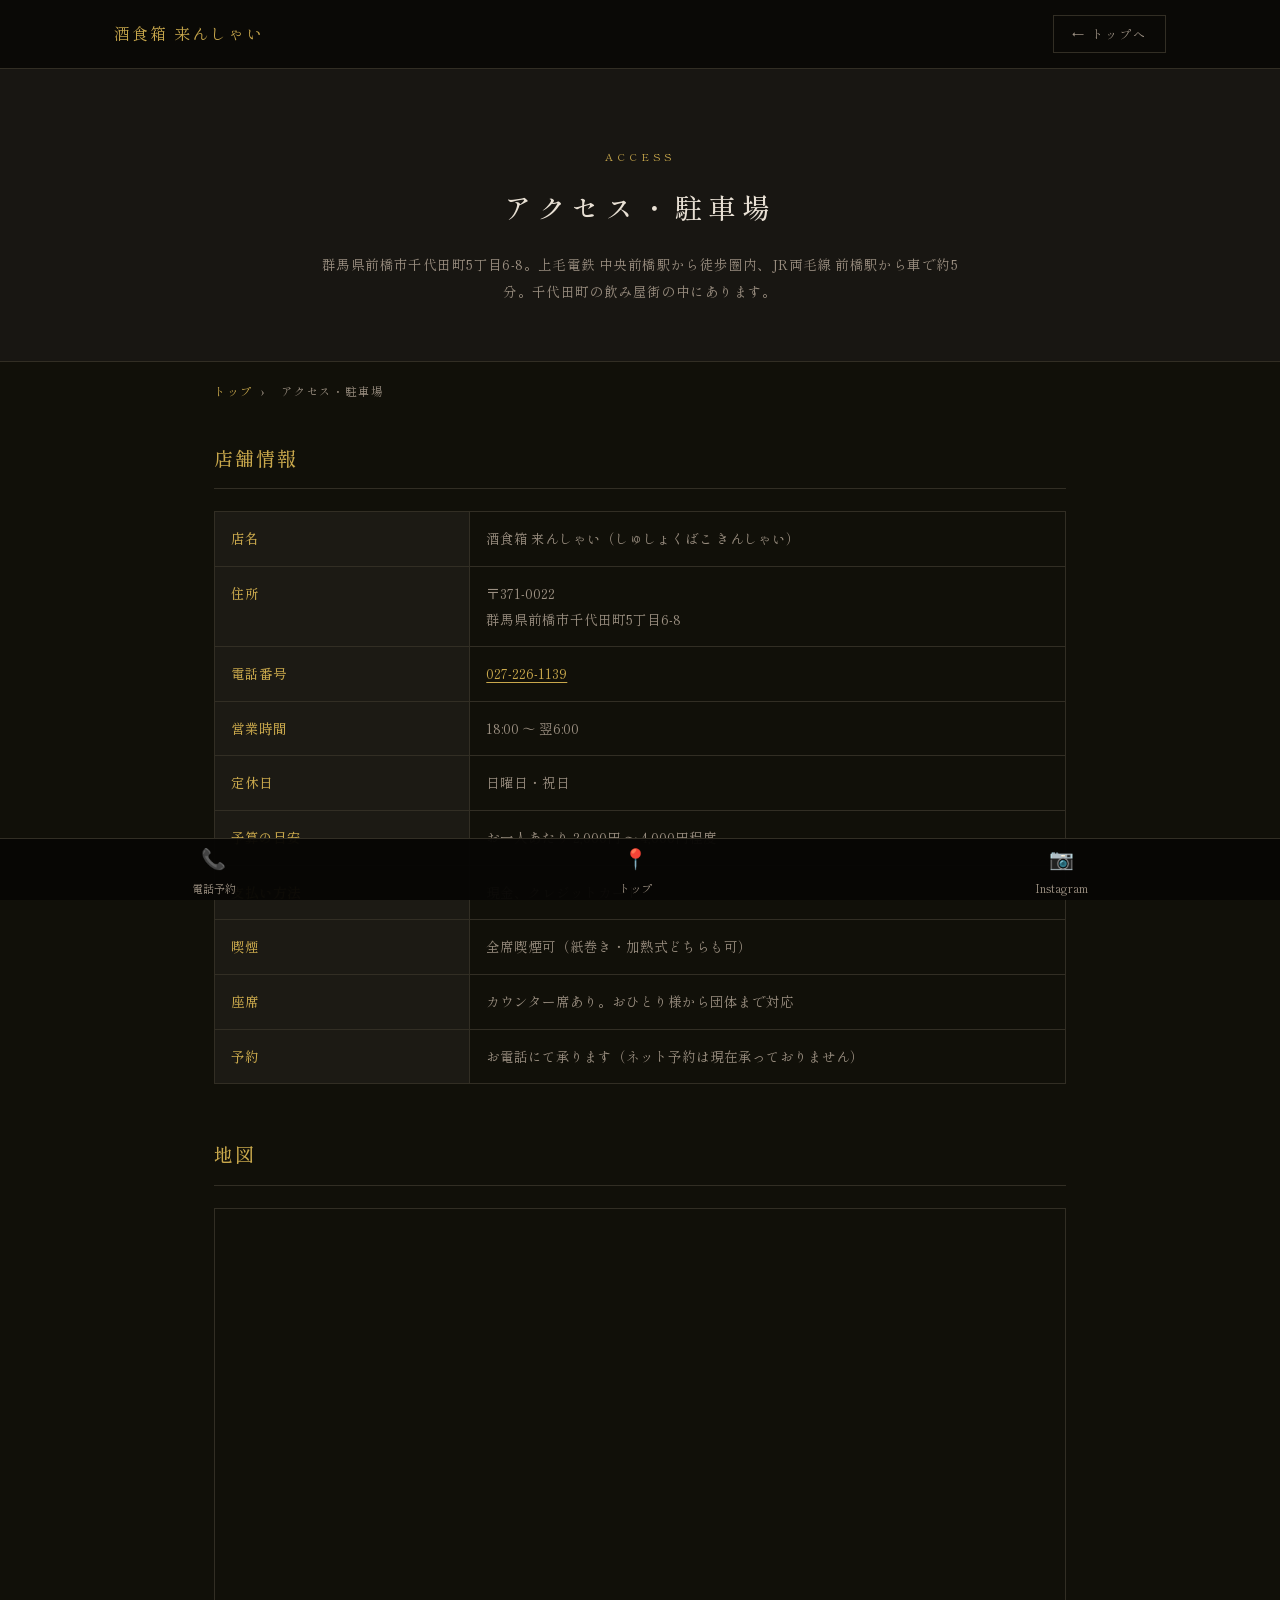
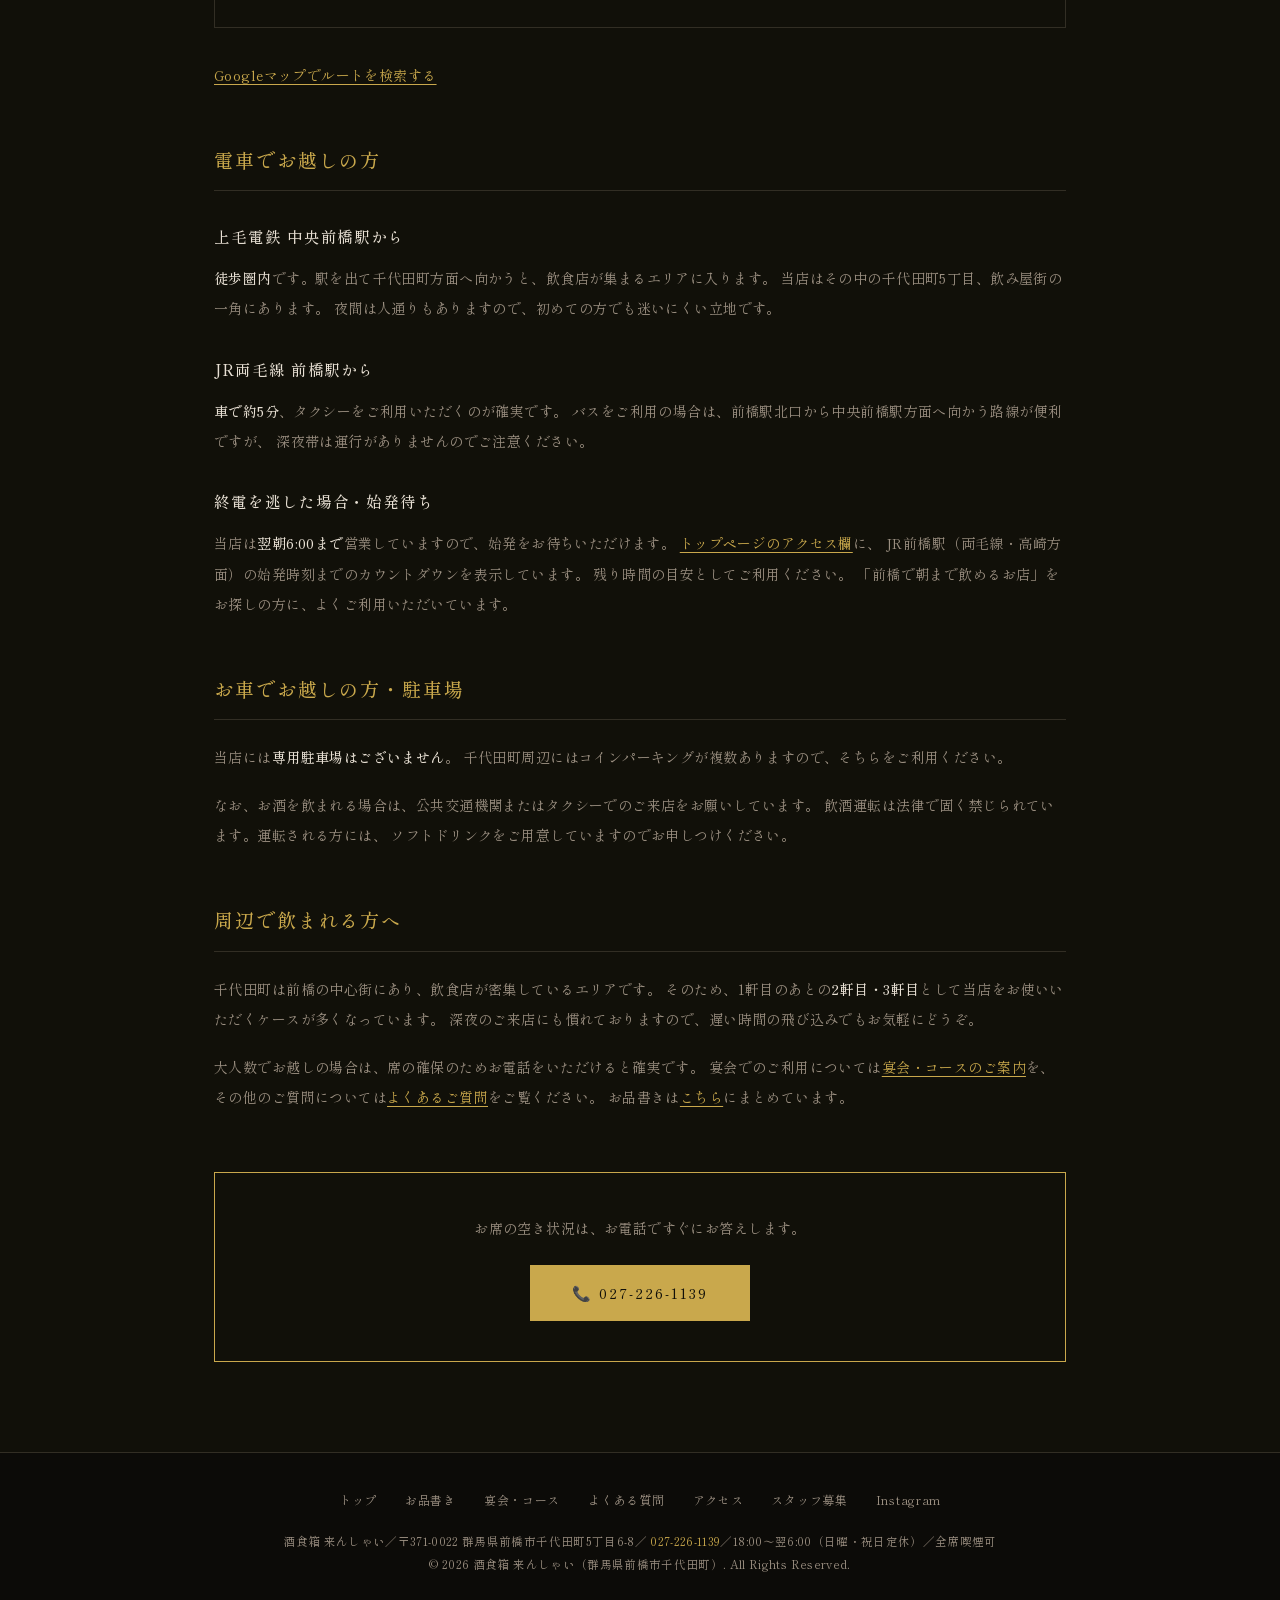
==== commit 7dae9cc9: "20歳未満入店不可の記載を削除" ====
--- a/access.html
+++ b/access.html
@@ -126,7 +126,7 @@
             <tr><th>定休日</th><td>日曜日・祝日</td></tr>
             <tr><th>予算の目安</th><td>お一人あたり 2,000円 〜 4,000円程度</td></tr>
             <tr><th>支払い方法</th><td>現金、クレジットカード</td></tr>
-            <tr><th>喫煙</th><td>全席喫煙可（紙巻き・加熱式どちらも可）<br>※20歳未満の方はご入店いただけません</td></tr>
+            <tr><th>喫煙</th><td>全席喫煙可（紙巻き・加熱式どちらも可）</td></tr>
             <tr><th>座席</th><td>カウンター席あり。おひとり様から団体まで対応</td></tr>
             <tr><th>予約</th><td>お電話にて承ります（ネット予約は現在承っておりません）</td></tr>
         </table>
--- a/style.css
+++ b/style.css
@@ -205,6 +205,11 @@
 
 .hero-slide.active {
     opacity: 1;
+}
+
+/* 縦長写真は上寄せで表示（看板まわりを見せる） */
+.hero-slide-top {
+    background-position: center 15%;
 }
 
 .hero-overlay {
@@ -393,6 +398,11 @@
     align-items: center;
 }
 
+/* グリッド列が画像の実寸に引っ張られて横に溢れるのを防ぐ */
+.concept-layout > * {
+    min-width: 0;
+}
+
 .concept-lead {
     font-size: 22px;
     color: var(--color-gold);
@@ -452,6 +462,8 @@
 
 .concept-img-wrap img {
     width: 100%;
+    max-width: 100%;
+    height: auto;
     aspect-ratio: 4/5;
     object-fit: cover;
     display: block;
@@ -1015,6 +1027,40 @@
     border-top: 1px solid var(--color-border);
 }
 
+.recruit-closed {
+    max-width: 640px;
+    margin: 0 auto;
+    padding: 40px 24px;
+    text-align: center;
+    border: 1px solid var(--color-border);
+    background: rgba(255, 255, 255, 0.03);
+}
+
+.recruit-closed-title {
+    font-size: 18px;
+    font-weight: 500;
+    letter-spacing: 0.05em;
+    margin-bottom: 16px;
+}
+
+.recruit-closed-text {
+    font-size: 14px;
+    line-height: 2;
+    opacity: 0.8;
+}
+
+@media (max-width: 767px) {
+    .recruit-closed {
+        padding: 28px 16px;
+    }
+    .recruit-closed-title {
+        font-size: 16px;
+    }
+    .recruit-closed-text {
+        font-size: 13px;
+    }
+}
+
 .recruit-layout {
     display: grid;
     grid-template-columns: 1fr 1fr;
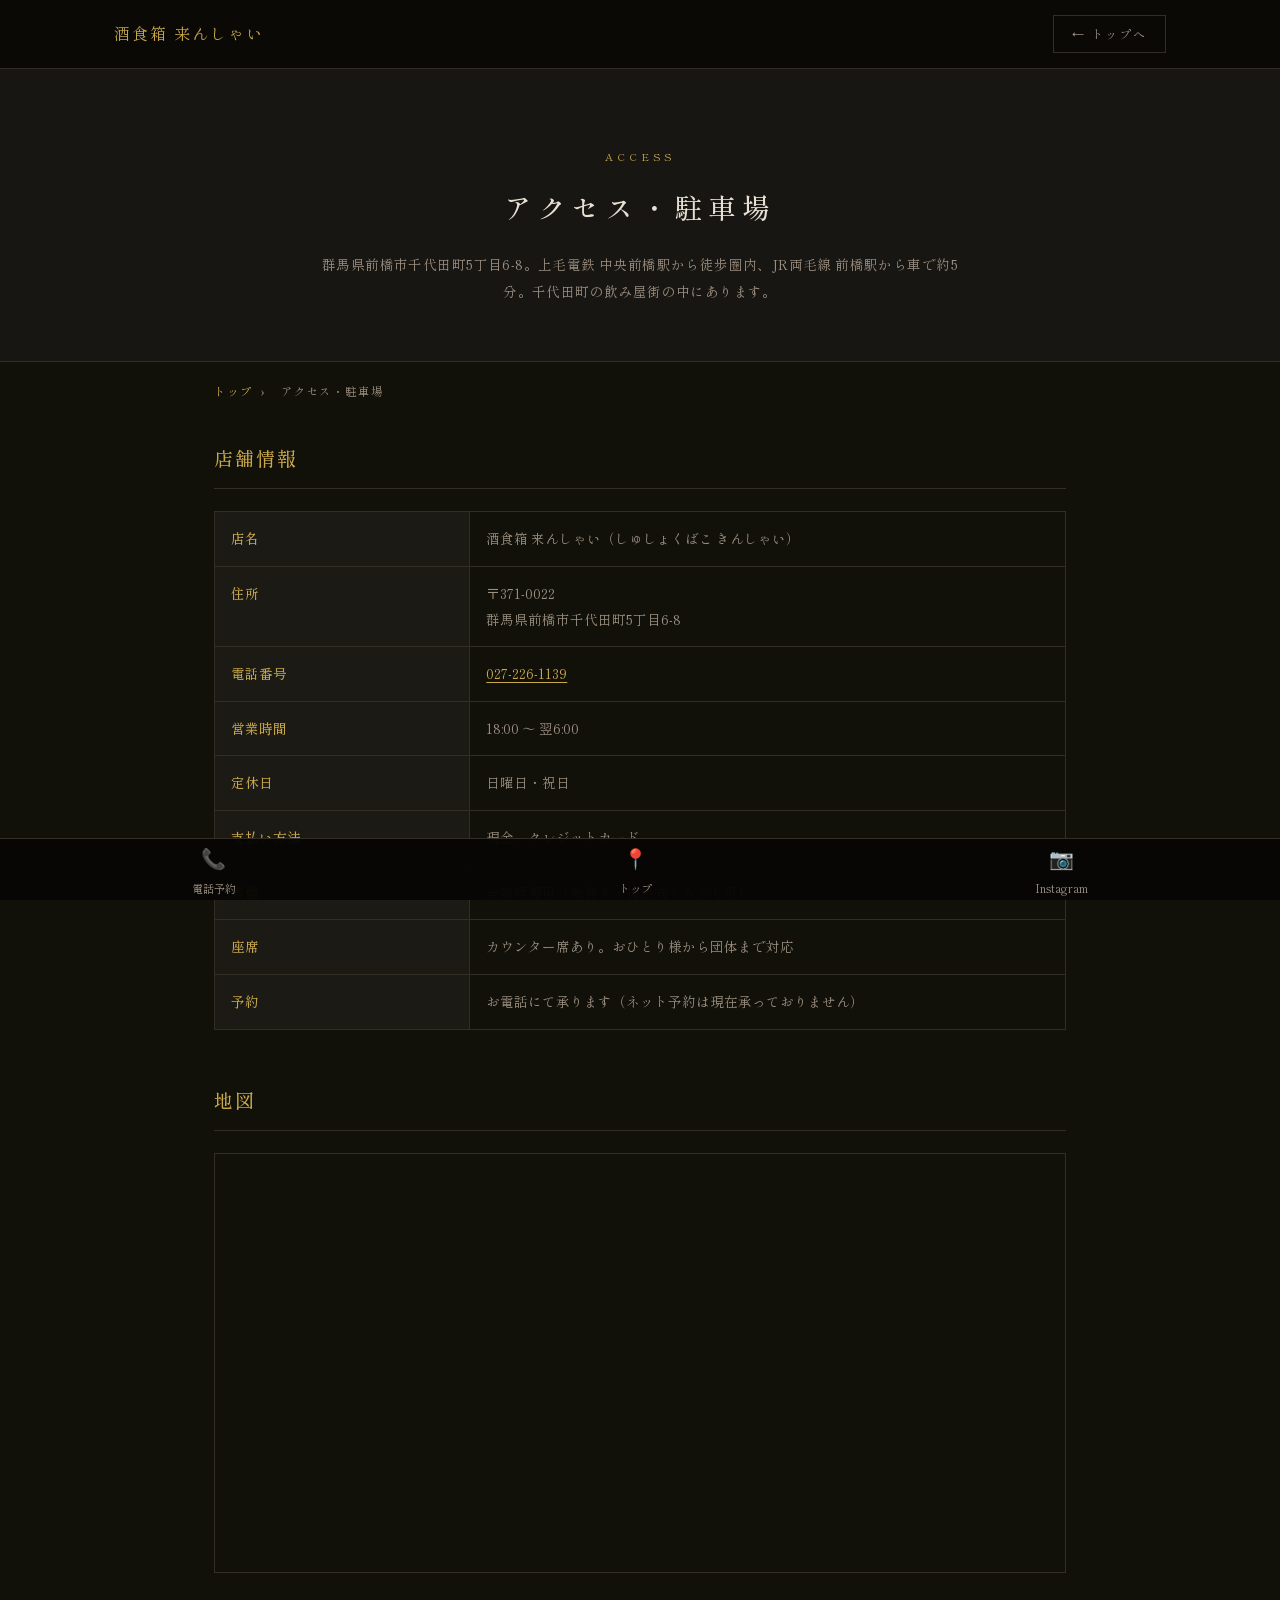
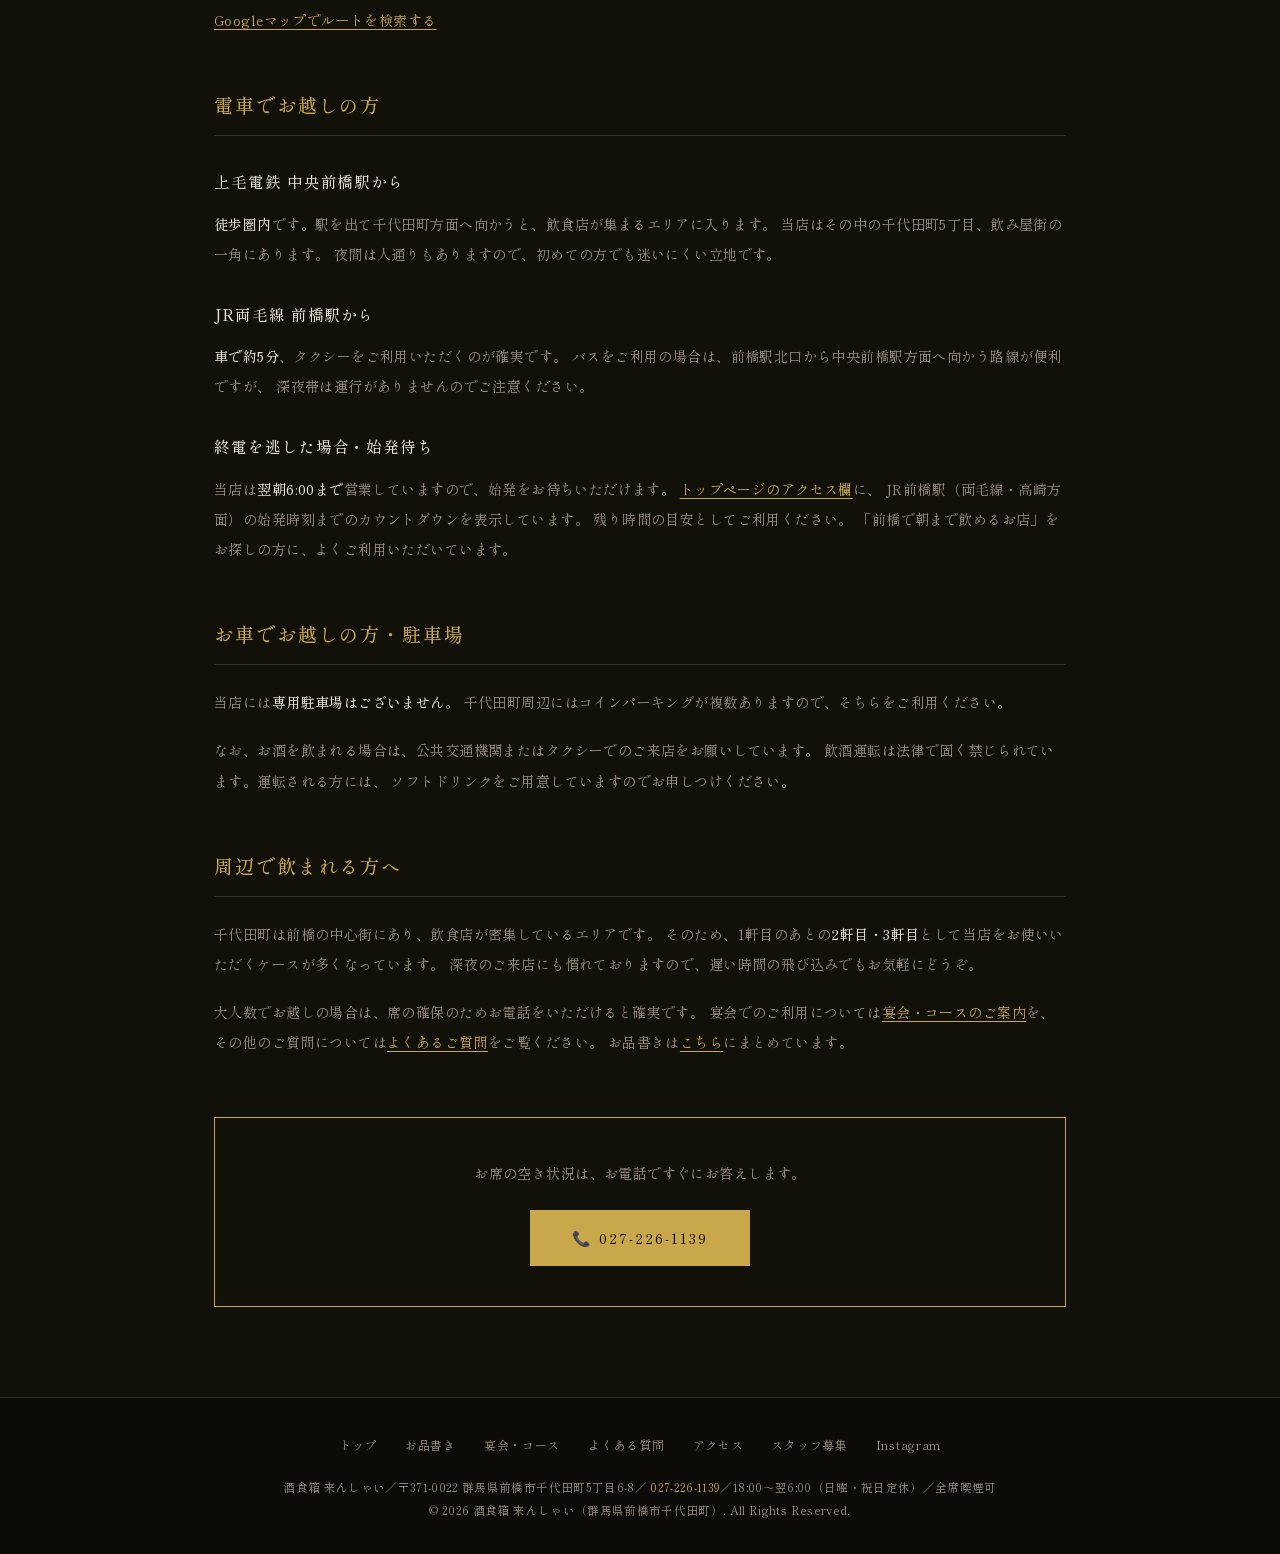
==== commit 382ad304: "予算の金額表記を削除" ====
--- a/access.html
+++ b/access.html
@@ -47,7 +47,6 @@
         "url": "https://maebashi1.github.io/kinsyai-maebashi/",
         "image": "https://maebashi1.github.io/kinsyai-maebashi/images/hero1.jpg",
         "telephone": "+81-27-226-1139",
-        "priceRange": "¥2,000〜¥4,000",
         "currenciesAccepted": "JPY",
         "paymentAccepted": "現金, クレジットカード",
         "smokingAllowed": true,
@@ -124,7 +123,6 @@
             <tr><th>電話番号</th><td><a href="tel:0272261139">027-226-1139</a></td></tr>
             <tr><th>営業時間</th><td>18:00 〜 翌6:00</td></tr>
             <tr><th>定休日</th><td>日曜日・祝日</td></tr>
-            <tr><th>予算の目安</th><td>お一人あたり 2,000円 〜 4,000円程度</td></tr>
             <tr><th>支払い方法</th><td>現金、クレジットカード</td></tr>
             <tr><th>喫煙</th><td>全席喫煙可（紙巻き・加熱式どちらも可）</td></tr>
             <tr><th>座席</th><td>カウンター席あり。おひとり様から団体まで対応</td></tr>
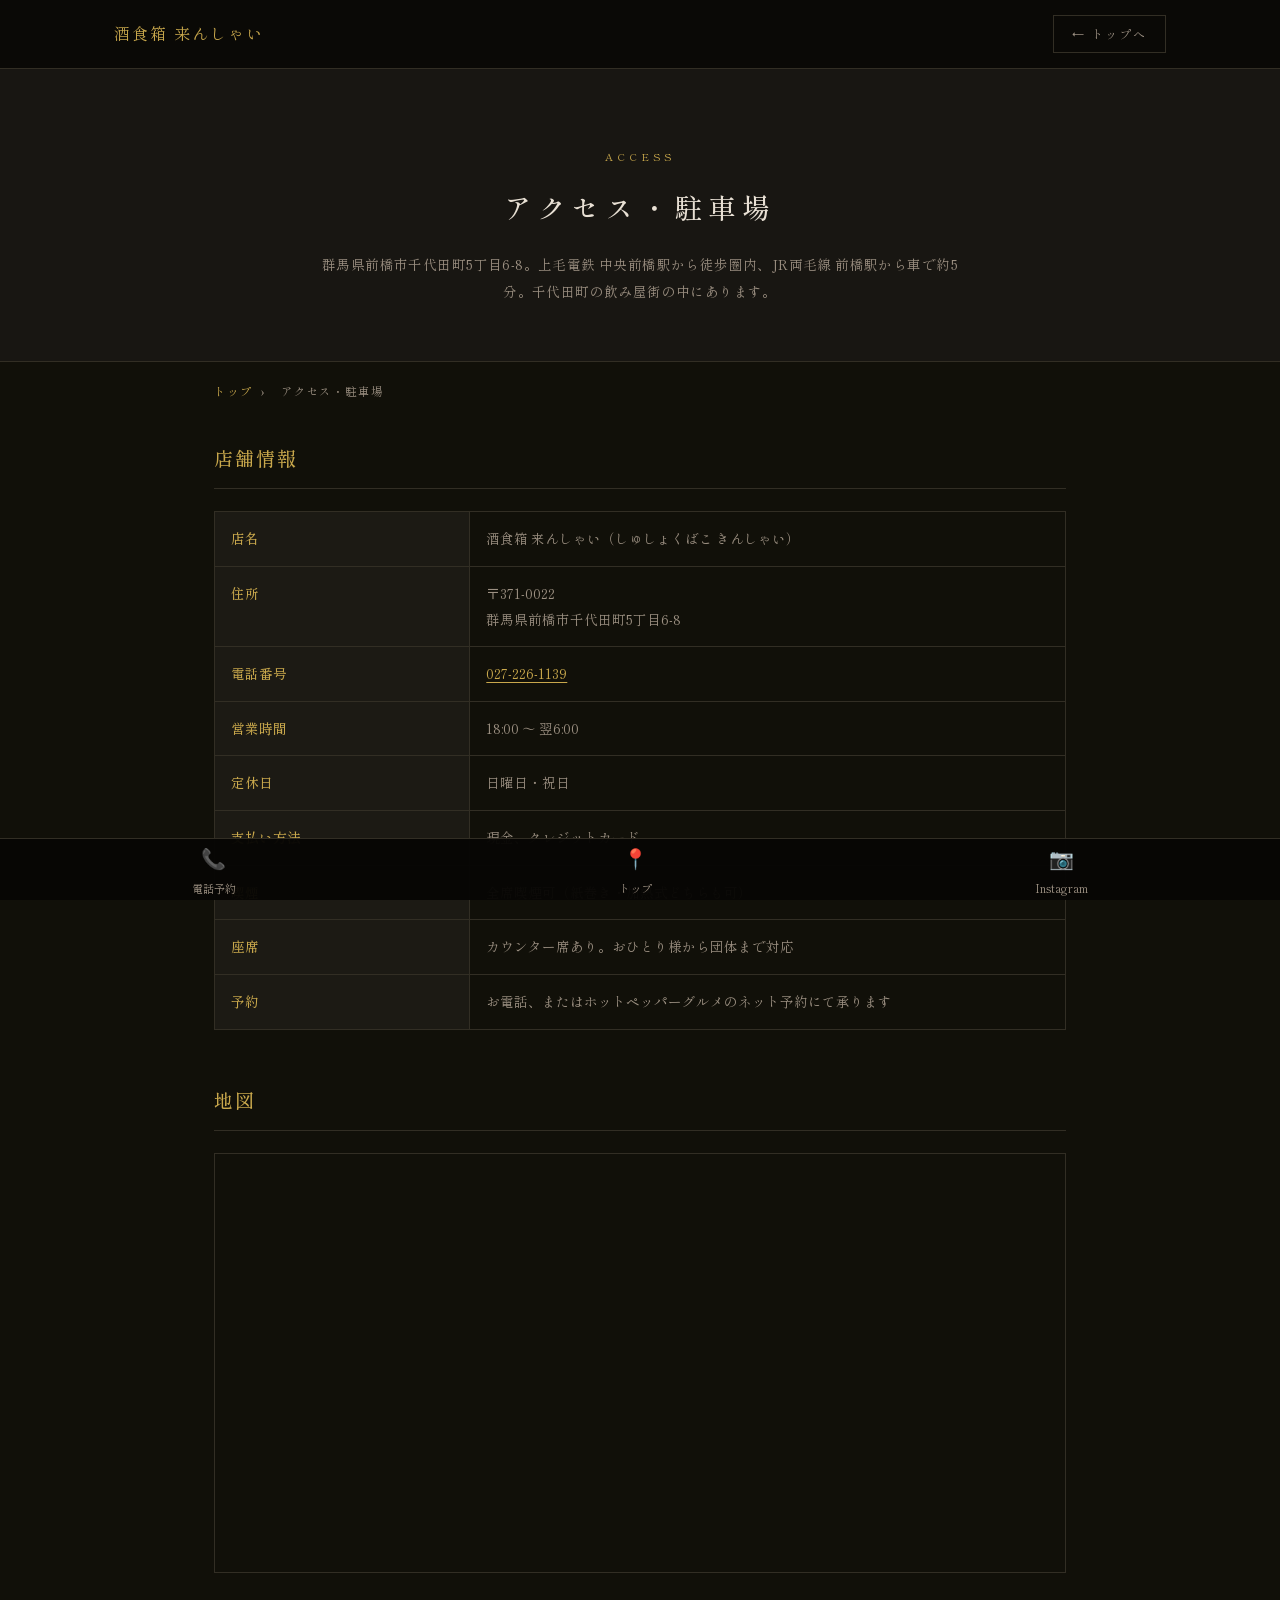
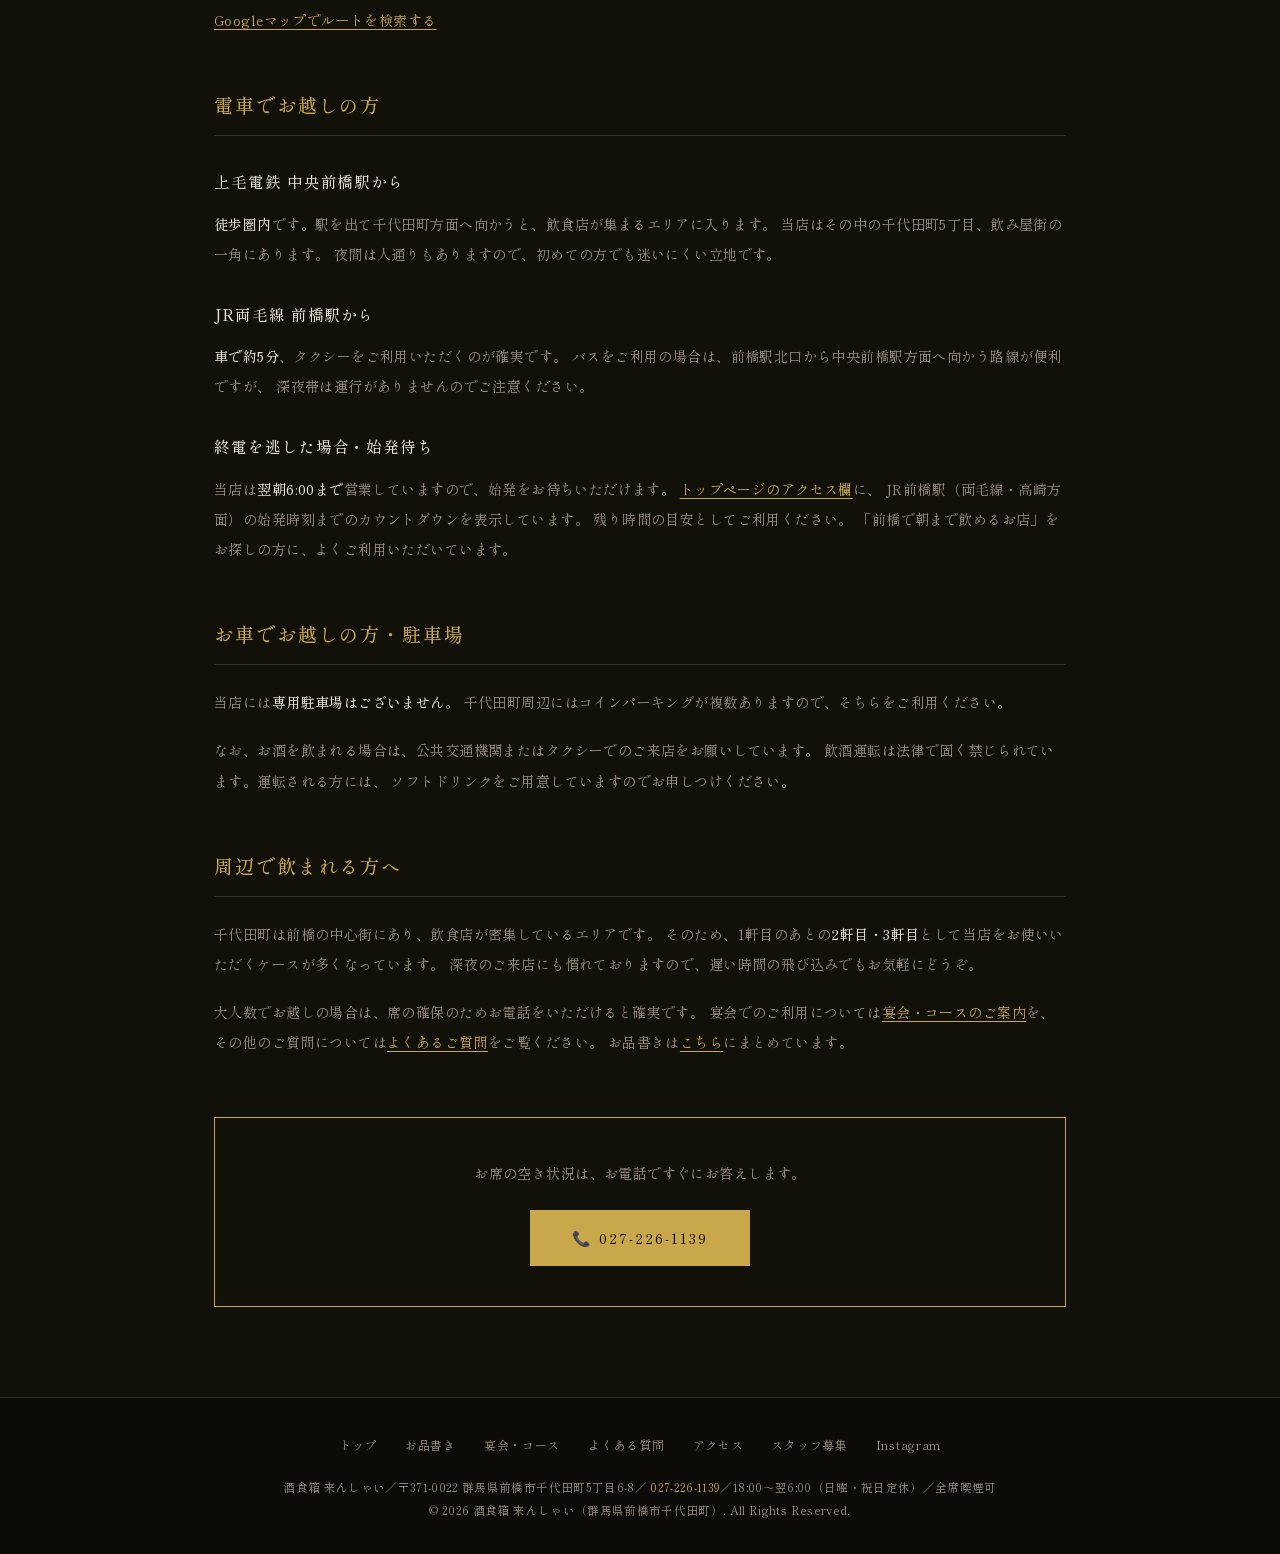
==== commit 8dcb5a1b: "ペアリング欄を削除、子連れ可・LO・ネット予約の情報を更新" ====
--- a/access.html
+++ b/access.html
@@ -126,7 +126,7 @@
             <tr><th>支払い方法</th><td>現金、クレジットカード</td></tr>
             <tr><th>喫煙</th><td>全席喫煙可（紙巻き・加熱式どちらも可）</td></tr>
             <tr><th>座席</th><td>カウンター席あり。おひとり様から団体まで対応</td></tr>
-            <tr><th>予約</th><td>お電話にて承ります（ネット予約は現在承っておりません）</td></tr>
+            <tr><th>予約</th><td>お電話、またはホットペッパーグルメのネット予約にて承ります</td></tr>
         </table>
 
         <h2>地図</h2>
--- a/style.css
+++ b/style.css
@@ -249,6 +249,11 @@
     line-height: 1.5;
     margin-bottom: 16px;
     text-shadow: 0 2px 20px rgba(0,0,0,0.5);
+}
+
+/* スマホでのみ有効になる改行 */
+.br-sp {
+    display: none;
 }
 
 .hero-desc {
@@ -1204,9 +1209,13 @@
         margin-bottom: 10px;
     }
 
+    .br-sp {
+        display: inline;
+    }
+
     .hero-title {
-        font-size: 24px;
-        letter-spacing: 1px;
+        font-size: 23px;
+        letter-spacing: 0.5px;
         margin-bottom: 10px;
     }
 
